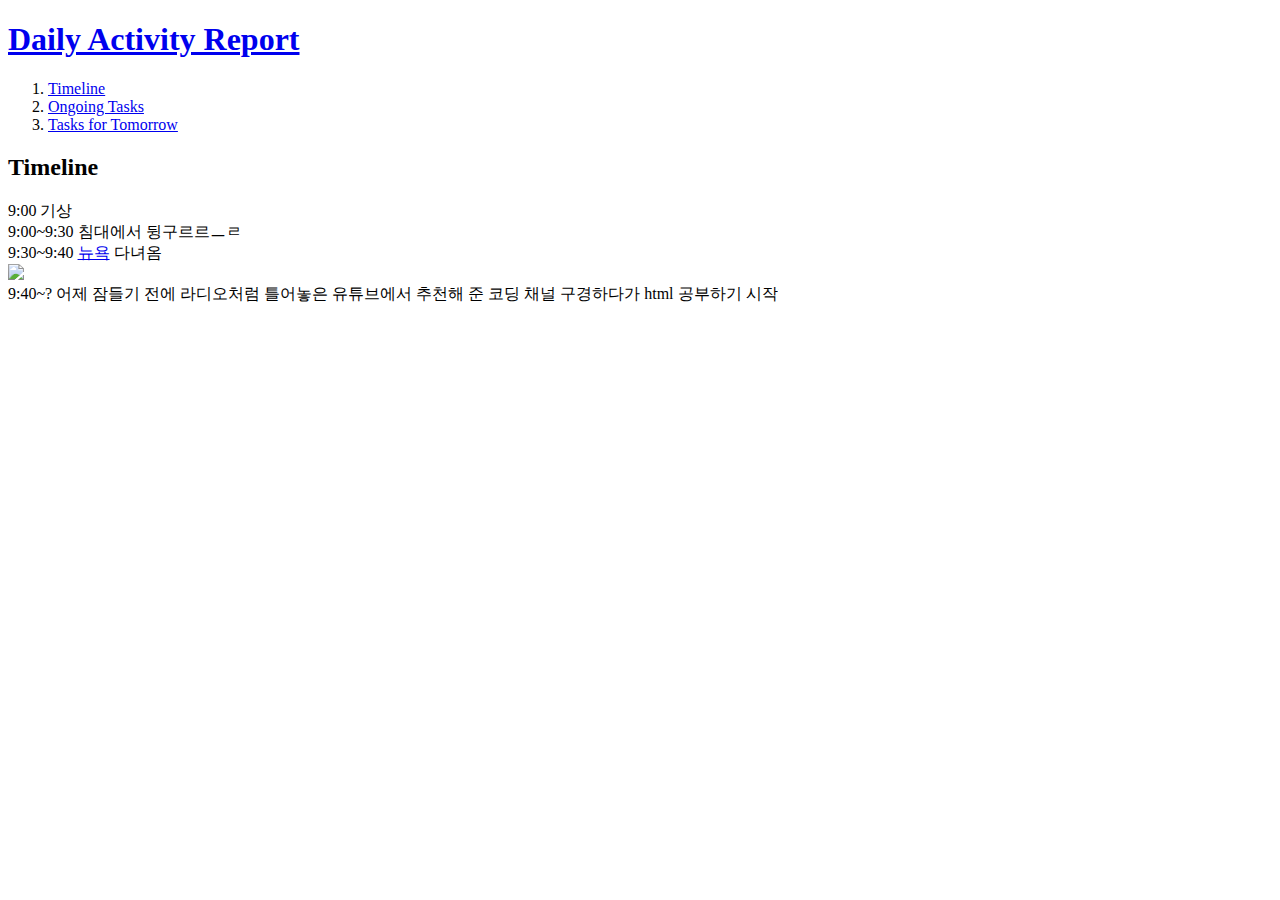
==== 1.html @ 373e5818 "first version" ====
<!doctype html>
<html>
<head>
  <meta charset="utf-8">
  <title> Daily Activity Report</title>
</head>

<body>
  <H1><a href="index.html">Daily Activity Report</a></H1>
  <ol>
    <li><a href="1.html">Timeline</a></li>
    <li><a href="2.html">Ongoing Tasks</a></li>
    <li><a href="3.html">Tasks for Tomorrow</a></li>
  </ol>

  <H2>Timeline</H2>
  <p>9:00 기상
  <br>9:00~9:30 침대에서 뒹구르르ㅡㄹ
  <br>9:30~9:40 <a href="https://namu.wiki/w/카페%20아메리카노" target="_blank" title="카페 아메리카노">뉴욕</a> 다녀옴
  <br><img src="coffee.png" width="50%">
  <br>9:40~? 어제 잠들기 전에 라디오처럼 틀어놓은 유튜브에서 추천해 준 코딩 채널 구경하다가 html 공부하기 시작</p>
</body>
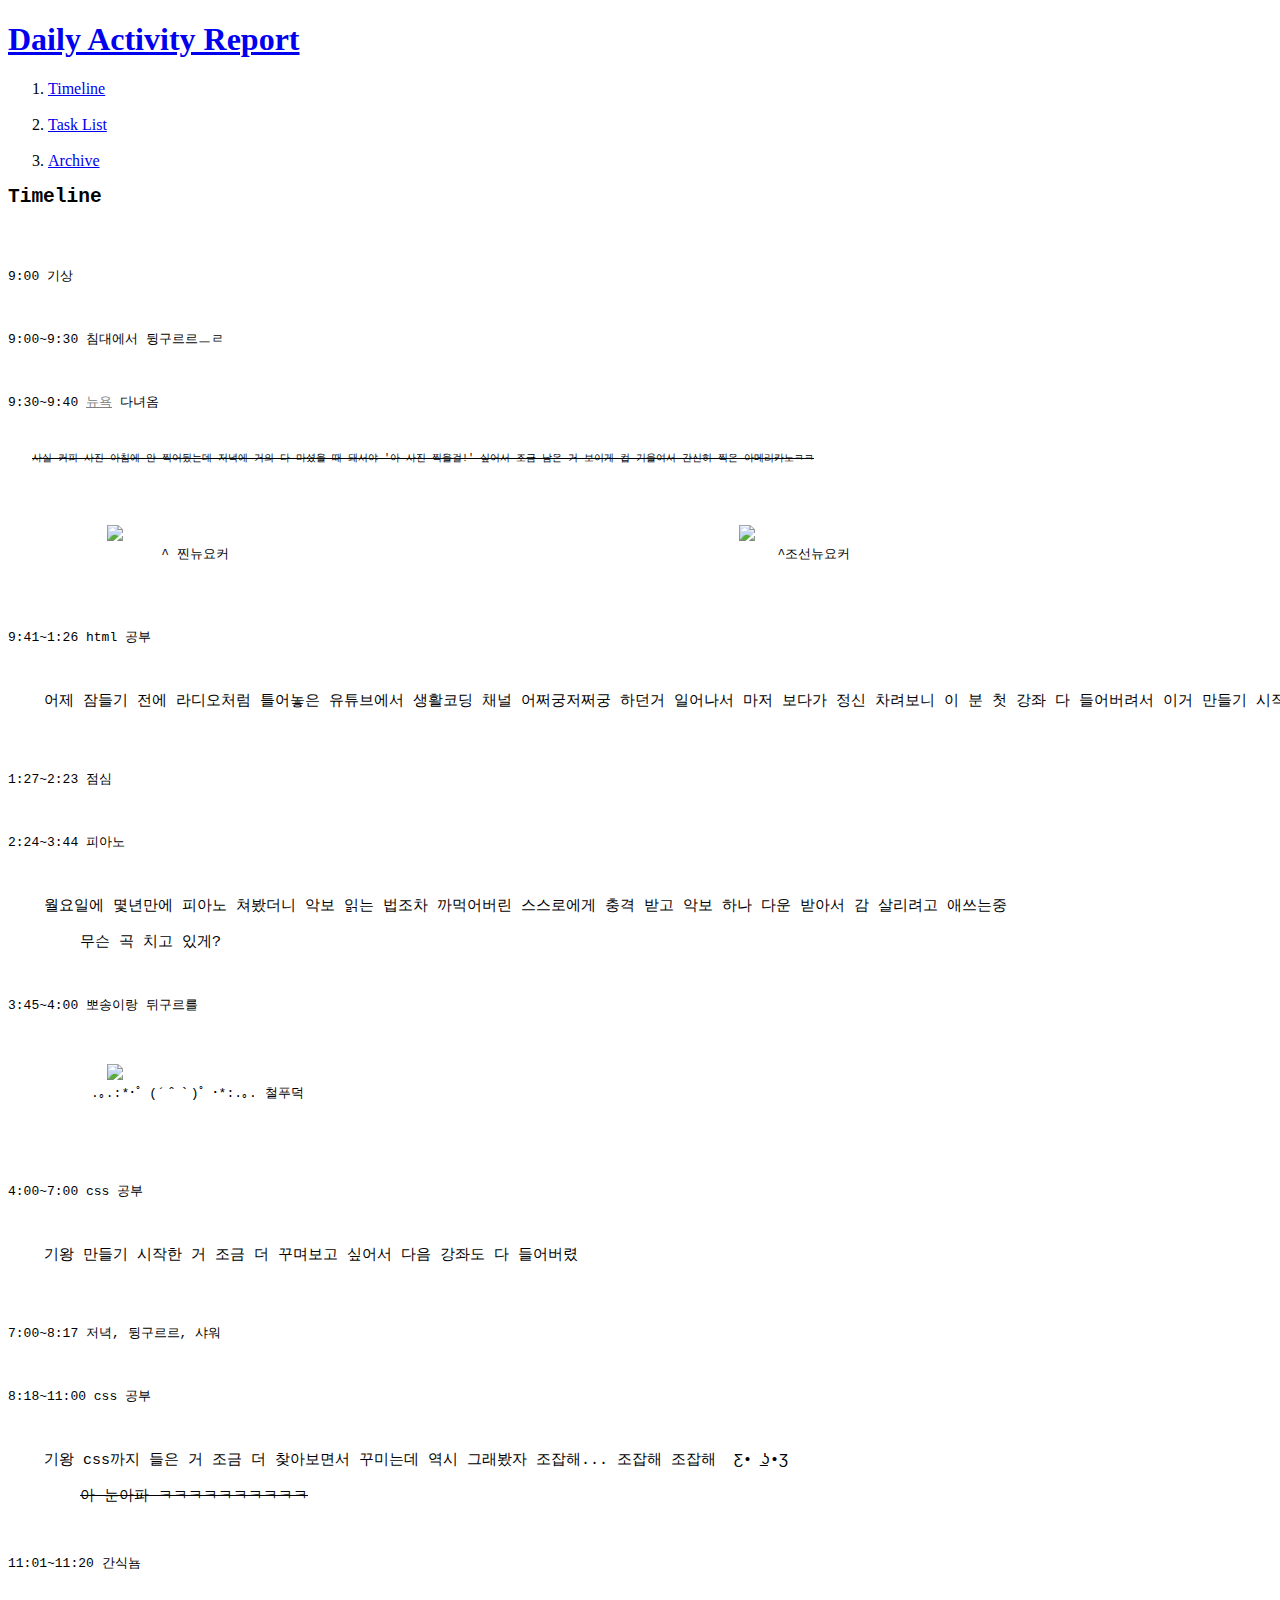
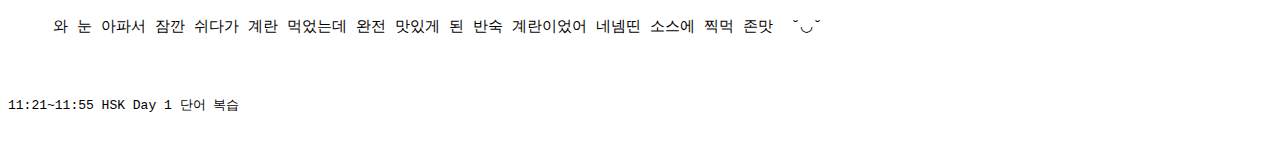
==== commit ae53d355: "Update 1.html" ====
--- a/1.html
+++ b/1.html
@@ -2,21 +2,64 @@
 <html>
 <head>
   <meta charset="utf-8">
-  <title> Daily Activity Report</title>
+  <title> Daily Activity Report - Timeline</title>
+  <link rel="stylesheet" href="style.css">
+  <style>
+  /* Three image containers (use 25% for four, and 50% for two, etc) */
+  .row {
+    display: flex;
+  }
+  .column {
+    flex: 33.33%;
+    padding: 5px;
+  }
+  </style>
 </head>
 
 <body>
   <H1><a href="index.html">Daily Activity Report</a></H1>
-  <ol>
-    <li><a href="1.html">Timeline</a></li>
-    <li><a href="2.html">Ongoing Tasks</a></li>
-    <li><a href="3.html">Tasks for Tomorrow</a></li>
-  </ol>
-
-  <H2>Timeline</H2>
-  <p>9:00 기상
-  <br>9:00~9:30 침대에서 뒹구르르ㅡㄹ
-  <br>9:30~9:40 <a href="https://namu.wiki/w/카페%20아메리카노" target="_blank" title="카페 아메리카노">뉴욕</a> 다녀옴
-  <br><img src="coffee.png" width="50%">
-  <br>9:40~? 어제 잠들기 전에 라디오처럼 틀어놓은 유튜브에서 추천해 준 코딩 채널 구경하다가 html 공부하기 시작</p>
+  <div id="grid">
+    <ol>
+      <li><a href="1.html">Timeline</a></li><br>
+      <li><a href="2.html">Task List</a></li><br>
+      <li><a href="3.html">Archive</a></li>
+    </ol>
+    <div id="content">
+      <pre><H2>Timeline</H2>
+      <p><div class="timestamp">9:00 기상</div>
+        <br><br><div class="timestamp">9:00~9:30 침대에서 뒹구르르ㅡㄹ</div>
+        <br><br><div class="timestamp">9:30~9:40 <a href="https://namu.wiki/w/카페%20아메리카노" target="_blank" title="카페 아메리카노" style="color:grey"><u>뉴욕</u></a> 다녀옴</div>
+        <p style="font-size:10px">    <s>사실 커피 사진 아침에 안 찍어뒀는데 저녁에 거의 다 마셨을 때 돼서야 '아 사진 찍을걸!' 싶어서 조금 남은 거 보이게 컵 기울여서 간신히 찍은 아메리카노ㅋㅋ</s></p>
+        <div class="row">
+          <div class="column">
+            <img src="찐뉴요커.jpeg" width="70%"><figcaption>                   ^ 찐뉴요커</figcaption>
+          </div>
+          <div class="column">
+            <img src="조선뉴요커.jpeg" width="70%"><figcaption>                 ^조선뉴요커</figcaption>
+          </div>
+        </div>
+        <br><div class="timestamp">9:41~1:26 html 공부</div>
+        <br><p style="font-size:15px">    어제 잠들기 전에 라디오처럼 틀어놓은 유튜브에서 생활코딩 채널 어쩌궁저쩌궁 하던거 일어나서 마저 보다가 정신 차려보니 이 분 첫 강좌 다 들어버려서 이거 만들기 시작</p>
+        <br><br><div class="timestamp">1:27~2:23 점심</div>
+        <br><br><div class="timestamp">2:24~3:44 피아노</div>
+        <p style="font-size:15px">    월요일에 몇년만에 피아노 쳐봤더니 악보 읽는 법조차 까먹어버린 스스로에게 충격 받고 악보 하나 다운 받아서 감 살리려고 애쓰는중
+        <br>        무슨 곡 치고 있게?</p>
+        <br><div class="timestamp">3:45~4:00 뽀송이랑 뒤구르를</div>
+        <div class="row">
+          <div class="column">
+            <img src="뽀송이.jpeg" width="40%"><figcaption>          .｡.:*･゜(´＾｀)゜･*:.｡. 철푸덕</figcaption>
+          </div>
+        </div>
+        <br><br><div class="timestamp">4:00~7:00 css 공부</div>
+        <p style="font-size:15px">    기왕 만들기 시작한 거 조금 더 꾸며보고 싶어서 다음 강좌도 다 들어버렸</p>
+        <br><br><div class="timestamp">7:00~8:17 저녁, 뒹구르르, 샤워</div>
+        <br><br><div class="timestamp">8:18~11:00 css 공부</div>
+        <p style="font-size:15px">    기왕 css까지 들은 거 조금 더 찾아보면서 꾸미는데 역시 그래봤자 조잡해... 조잡해 조잡해  Ƹ• ͟ʖ•Ʒ
+        <br>        <s>아 눈아파 ㅋㅋㅋㅋㅋㅋㅋㅋㅋㅋ</s> 
+        <br><br><div class="timestamp">11:01~11:20 간식뇸</div>
+        <p style="font-size:15px">     와 눈 아파서 잠깐 쉬다가 계란 먹었는데 완전 맛있게 된 반숙 계란이었어 네넴띤 소스에 찍먹 존맛  ˘◡˘ </p>
+        <br><br><div class="timestamp">11:21~11:55 HSK Day 1 단어 복습</div>
+      </p></pre>
+    </div>
+  </div>
 </body>
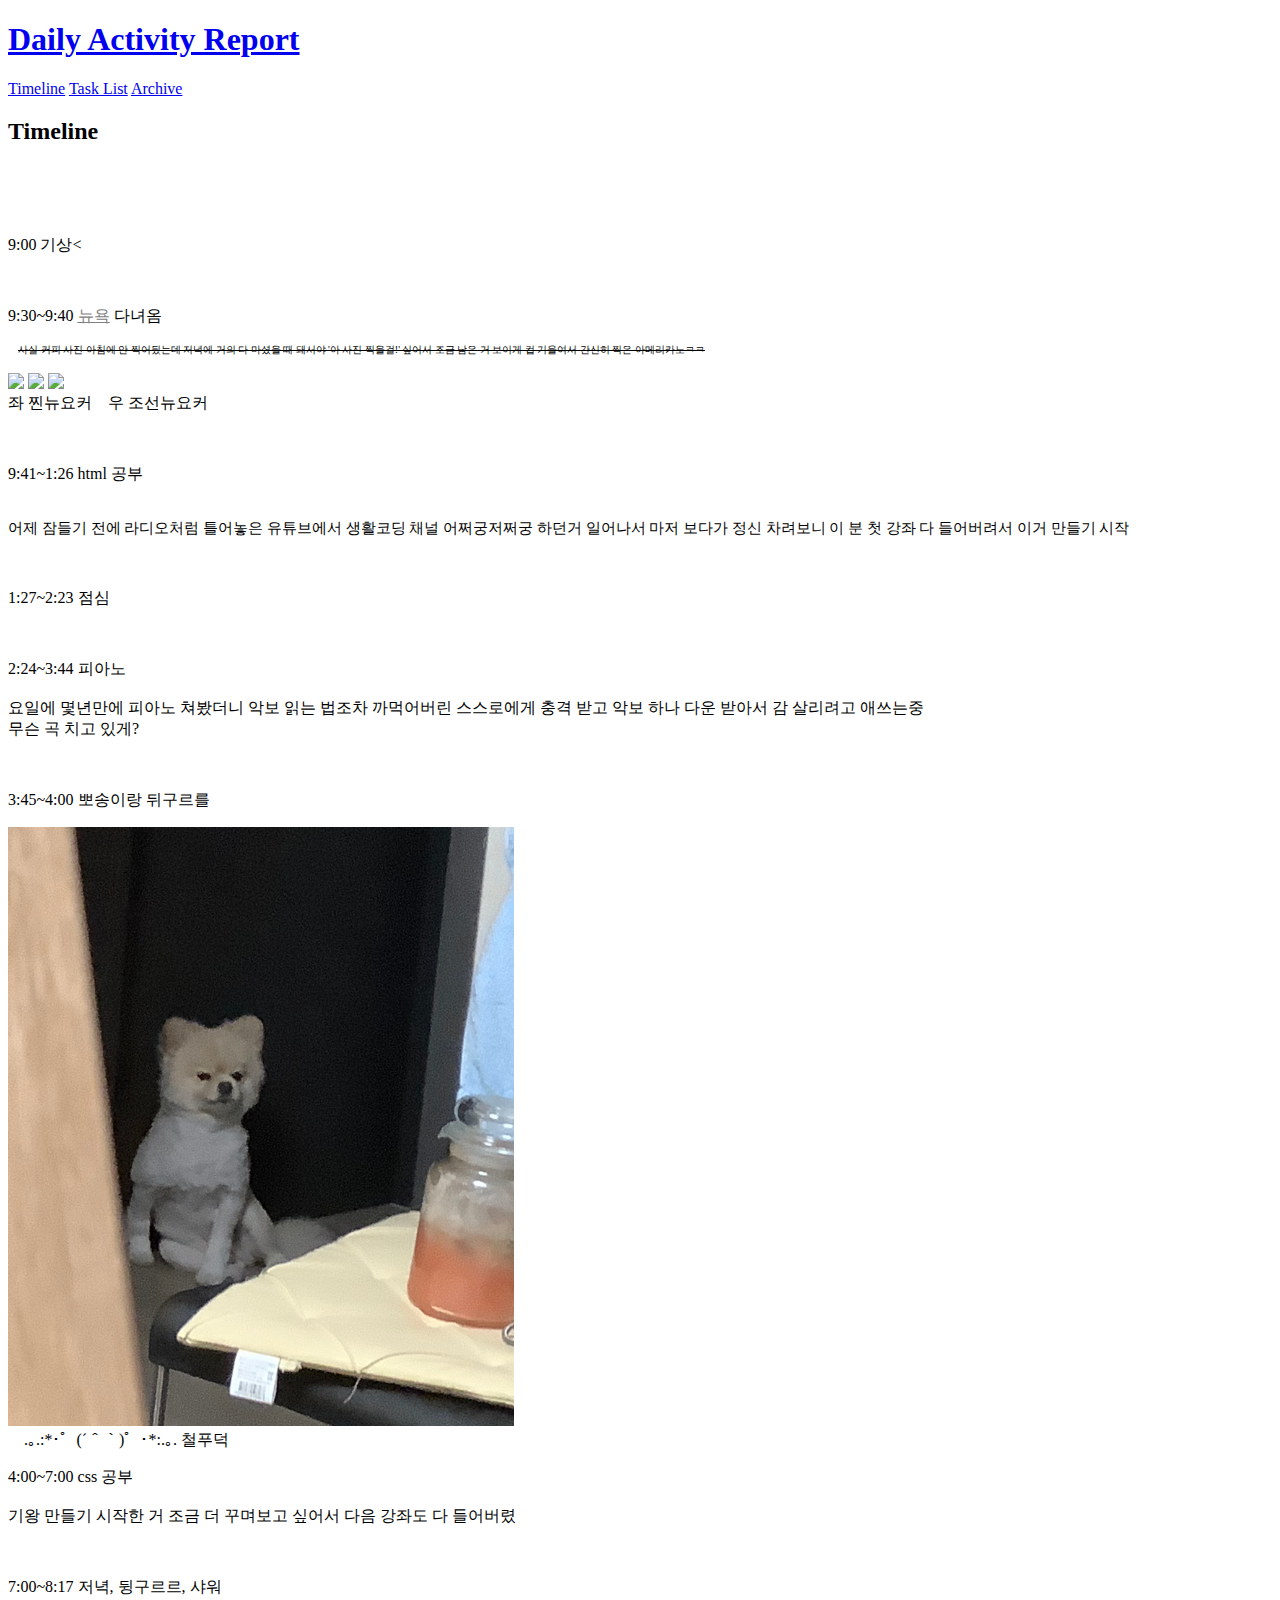
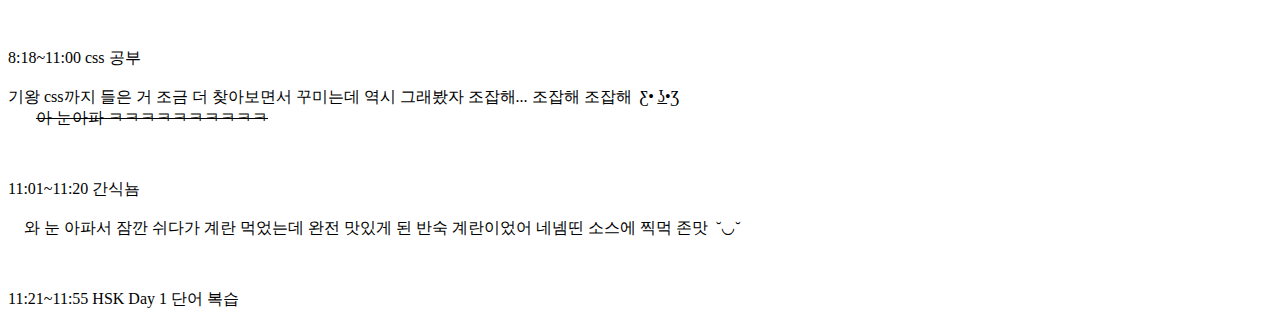
==== commit 6b1ed20f: "Update 1.html" ====
--- a/1.html
+++ b/1.html
@@ -2,64 +2,53 @@
 <html>
 <head>
   <meta charset="utf-8">
-  <title> Daily Activity Report - Timeline</title>
-  <link rel="stylesheet" href="style.css">
+  <title> Daily Activity Report</title>
+  <link rel="stylesheet" href="style_edit.css">
+  <link rel="preconnect" href="https://fonts.gstatic.com">
+  <link href="https://fonts.googleapis.com/css2?family=Baloo+2:wght@400;500;600;700;800&family=Gaegu:wght@300;400;700&family=Staatliches&display=swap" rel="stylesheet">
   <style>
-  /* Three image containers (use 25% for four, and 50% for two, etc) */
-  .row {
-    display: flex;
-  }
-  .column {
-    flex: 33.33%;
-    padding: 5px;
+  .img {
+    float:left;
+    max-width:50%;
+    height:auto;
   }
   </style>
 </head>
 
 <body>
-  <H1><a href="index.html">Daily Activity Report</a></H1>
-  <div id="grid">
-    <ol>
-      <li><a href="1.html">Timeline</a></li><br>
-      <li><a href="2.html">Task List</a></li><br>
-      <li><a href="3.html">Archive</a></li>
-    </ol>
-    <div id="content">
-      <pre><H2>Timeline</H2>
-      <p><div class="timestamp">9:00 기상</div>
-        <br><br><div class="timestamp">9:00~9:30 침대에서 뒹구르르ㅡㄹ</div>
-        <br><br><div class="timestamp">9:30~9:40 <a href="https://namu.wiki/w/카페%20아메리카노" target="_blank" title="카페 아메리카노" style="color:grey"><u>뉴욕</u></a> 다녀옴</div>
-        <p style="font-size:10px">    <s>사실 커피 사진 아침에 안 찍어뒀는데 저녁에 거의 다 마셨을 때 돼서야 '아 사진 찍을걸!' 싶어서 조금 남은 거 보이게 컵 기울여서 간신히 찍은 아메리카노ㅋㅋ</s></p>
-        <div class="row">
-          <div class="column">
-            <img src="찐뉴요커.jpeg" width="70%"><figcaption>                   ^ 찐뉴요커</figcaption>
-          </div>
-          <div class="column">
-            <img src="조선뉴요커.jpeg" width="70%"><figcaption>                 ^조선뉴요커</figcaption>
-          </div>
-        </div>
-        <br><div class="timestamp">9:41~1:26 html 공부</div>
-        <br><p style="font-size:15px">    어제 잠들기 전에 라디오처럼 틀어놓은 유튜브에서 생활코딩 채널 어쩌궁저쩌궁 하던거 일어나서 마저 보다가 정신 차려보니 이 분 첫 강좌 다 들어버려서 이거 만들기 시작</p>
-        <br><br><div class="timestamp">1:27~2:23 점심</div>
-        <br><br><div class="timestamp">2:24~3:44 피아노</div>
-        <p style="font-size:15px">    월요일에 몇년만에 피아노 쳐봤더니 악보 읽는 법조차 까먹어버린 스스로에게 충격 받고 악보 하나 다운 받아서 감 살리려고 애쓰는중
-        <br>        무슨 곡 치고 있게?</p>
-        <br><div class="timestamp">3:45~4:00 뽀송이랑 뒤구르를</div>
-        <div class="row">
-          <div class="column">
-            <img src="뽀송이.jpeg" width="40%"><figcaption>          .｡.:*･゜(´＾｀)゜･*:.｡. 철푸덕</figcaption>
-          </div>
-        </div>
-        <br><br><div class="timestamp">4:00~7:00 css 공부</div>
-        <p style="font-size:15px">    기왕 만들기 시작한 거 조금 더 꾸며보고 싶어서 다음 강좌도 다 들어버렸</p>
-        <br><br><div class="timestamp">7:00~8:17 저녁, 뒹구르르, 샤워</div>
-        <br><br><div class="timestamp">8:18~11:00 css 공부</div>
-        <p style="font-size:15px">    기왕 css까지 들은 거 조금 더 찾아보면서 꾸미는데 역시 그래봤자 조잡해... 조잡해 조잡해  Ƹ• ͟ʖ•Ʒ
-        <br>        <s>아 눈아파 ㅋㅋㅋㅋㅋㅋㅋㅋㅋㅋ</s> 
-        <br><br><div class="timestamp">11:01~11:20 간식뇸</div>
-        <p style="font-size:15px">     와 눈 아파서 잠깐 쉬다가 계란 먹었는데 완전 맛있게 된 반숙 계란이었어 네넴띤 소스에 찍먹 존맛  ˘◡˘ </p>
-        <br><br><div class="timestamp">11:21~11:55 HSK Day 1 단어 복습</div>
-      </p></pre>
-    </div>
+  <a href="index_edit.html"><H1>Daily Activity Report</H1></a>
+  <div class="menu">
+    <a href="201218.html">Timeline</a>
+    <a href="2.html">Task List</a>
+    <a href="3.html">Archive</a>
+  </div>
+  <div class="content">
+      <H2>Timeline</H2><br><br>
+        <br><p><div class="timestamp">9:00 기상<</div></p>
+        <br><p><div class="timestamp">9:30~9:40 <a href="https://namu.wiki/w/카페%20아메리카노" target="_blank" title="카페 아메리카노" style="color:grey"><u>뉴욕</u></a> 다녀옴</div></p>
+          <p style="font-size:10px">&nbsp&nbsp&nbsp&nbsp<s>사실 커피 사진 아침에 안 찍어뒀는데 저녁에 거의 다 마셨을 때 돼서야 '아 사진 찍을걸!' 싶어서 조금 남은 거 보이게 컵 기울여서 간신히 찍은 아메리카노ㅋㅋ</s></p>
+          <p><img src="브런치.jpg" width="30%">
+          <img src="찐뉴요커.jpg" width="30%">
+          <img src="조선뉴요커.jpg" width="30%">
+          <br> 좌 찐뉴요커 &nbsp;&nbsp;&nbsp;우 조선뉴요커</p>
+        <br><p><div class="timestamp">9:41~1:26 html 공부</div></p>
+        <br><div style="font-size:15px">    어제 잠들기 전에 라디오처럼 틀어놓은 유튜브에서 생활코딩 채널 어쩌궁저쩌궁 하던거 일어나서 마저 보다가 정신 차려보니 이 분 첫 강좌 다 들어버려서 이거 만들기 시작
+      </div> </p>
+        <br><p><div class="timestamp">1:27~2:23 점심</div></p>
+        <br><p><div class="timestamp">2:24~3:44 피아노</div>
+          <br> 요일에 몇년만에 피아노 쳐봤더니 악보 읽는 법조차 까먹어버린 스스로에게 충격 받고 악보 하나 다운 받아서 감 살리려고 애쓰는중
+          <br>     무슨 곡 치고 있게?</p>
+        <br><p><div class="timestamp">3:45~4:00 뽀송이랑 뒤구르를</div></p>
+        <img src="뽀송이.jpeg" width="40%">
+        <br>&nbsp;&nbsp;&nbsp;&nbsp;.｡.:*･゜(´＾｀)゜･*:.｡. 철푸덕
+        <br><p><div class="timestamp">4:00~7:00 css 공부</div>
+        <br>기왕 만들기 시작한 거 조금 더 꾸며보고 싶어서 다음 강좌도 다 들어버렸</p>
+        <br><p><div class="timestamp">7:00~8:17 저녁, 뒹구르르, 샤워</div></p>
+        <br><p><div class="timestamp">8:18~11:00 css 공부</div>
+          <br> 기왕 css까지 들은 거 조금 더 찾아보면서 꾸미는데 역시 그래봤자 조잡해... 조잡해 조잡해  Ƹ• ͟ʖ•Ʒ
+          <br>&nbsp&nbsp&nbsp&nbsp&nbsp&nbsp&nbsp<s>아 눈아파 ㅋㅋㅋㅋㅋㅋㅋㅋㅋㅋ</s></p>
+        <br><p><div class="timestamp">11:01~11:20 간식뇸</div>
+        <br>&nbsp;&nbsp;&nbsp;&nbsp;와 눈 아파서 잠깐 쉬다가 계란 먹었는데 완전 맛있게 된 반숙 계란이었어 네넴띤 소스에 찍먹 존맛  ˘◡˘</p>
+        <br><p><div class="timestamp">11:21~11:55 HSK Day 1 단어 복습</div></p>
   </div>
 </body>
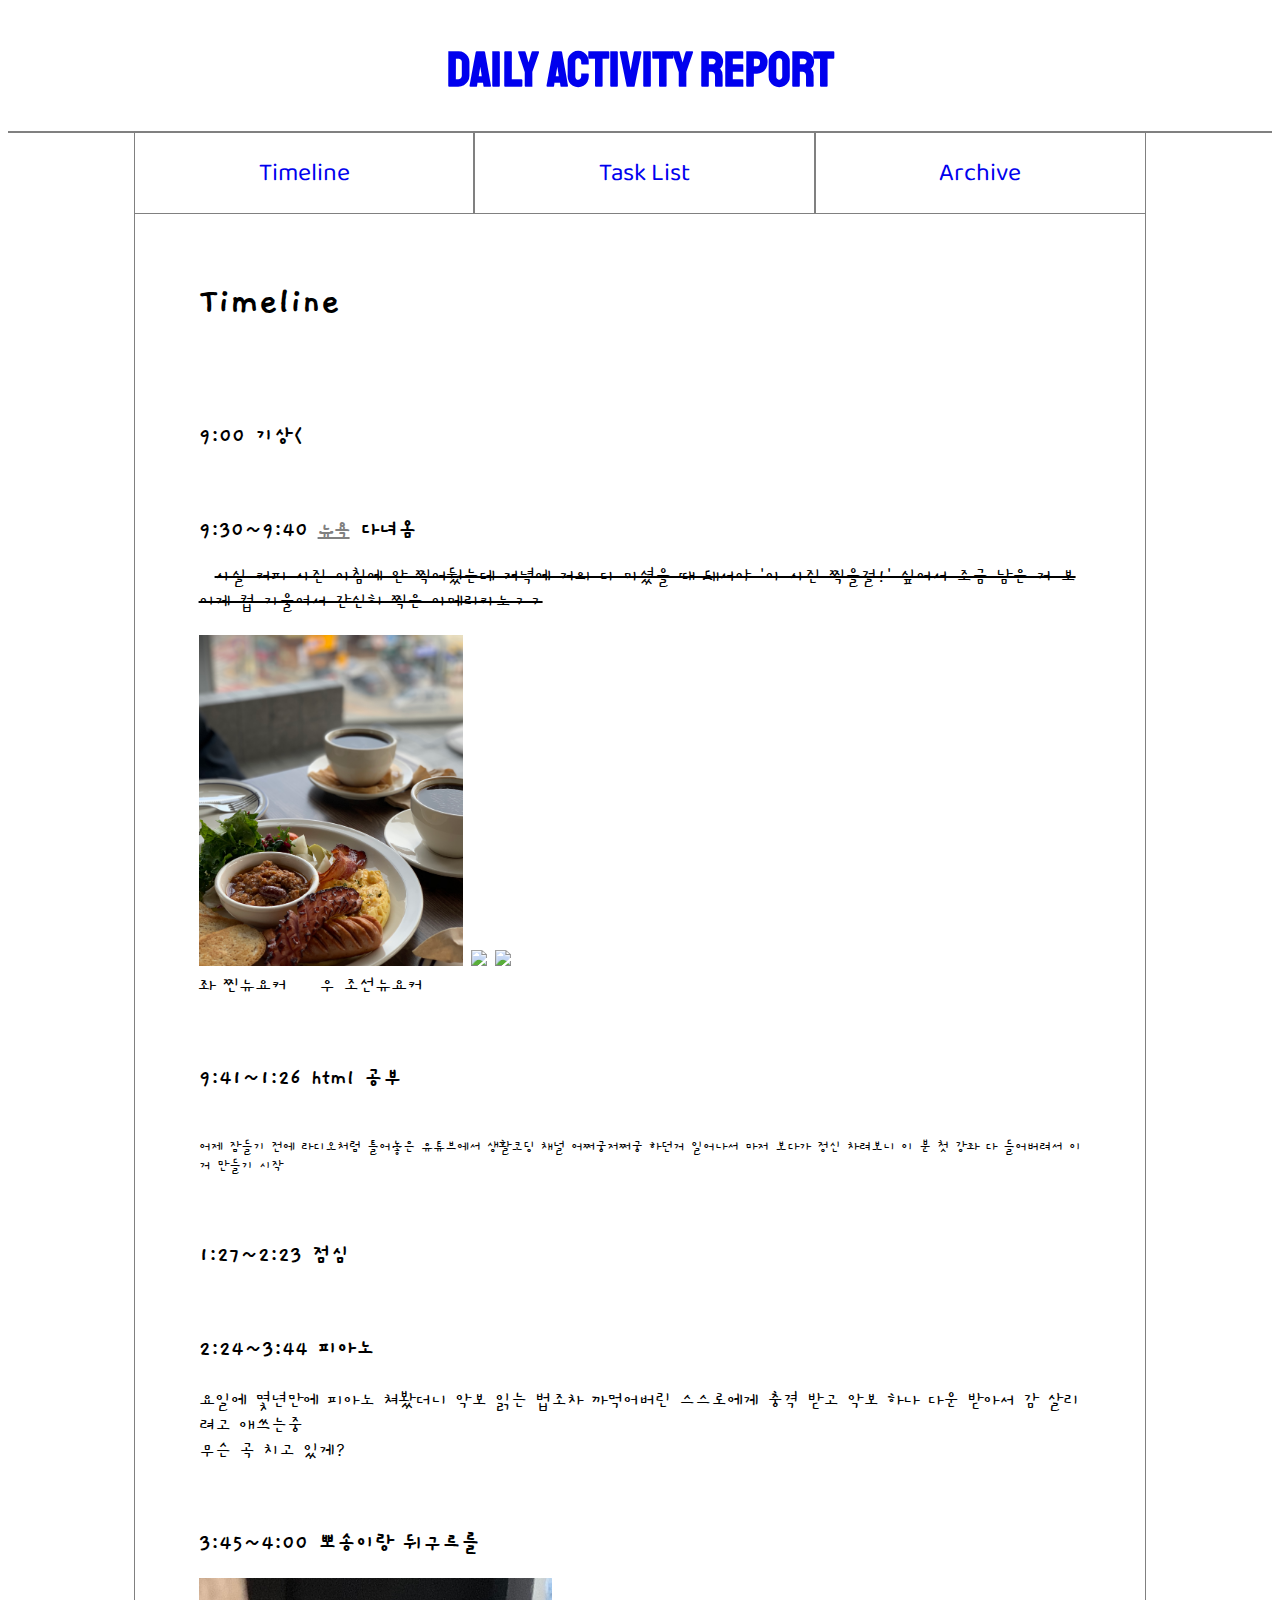
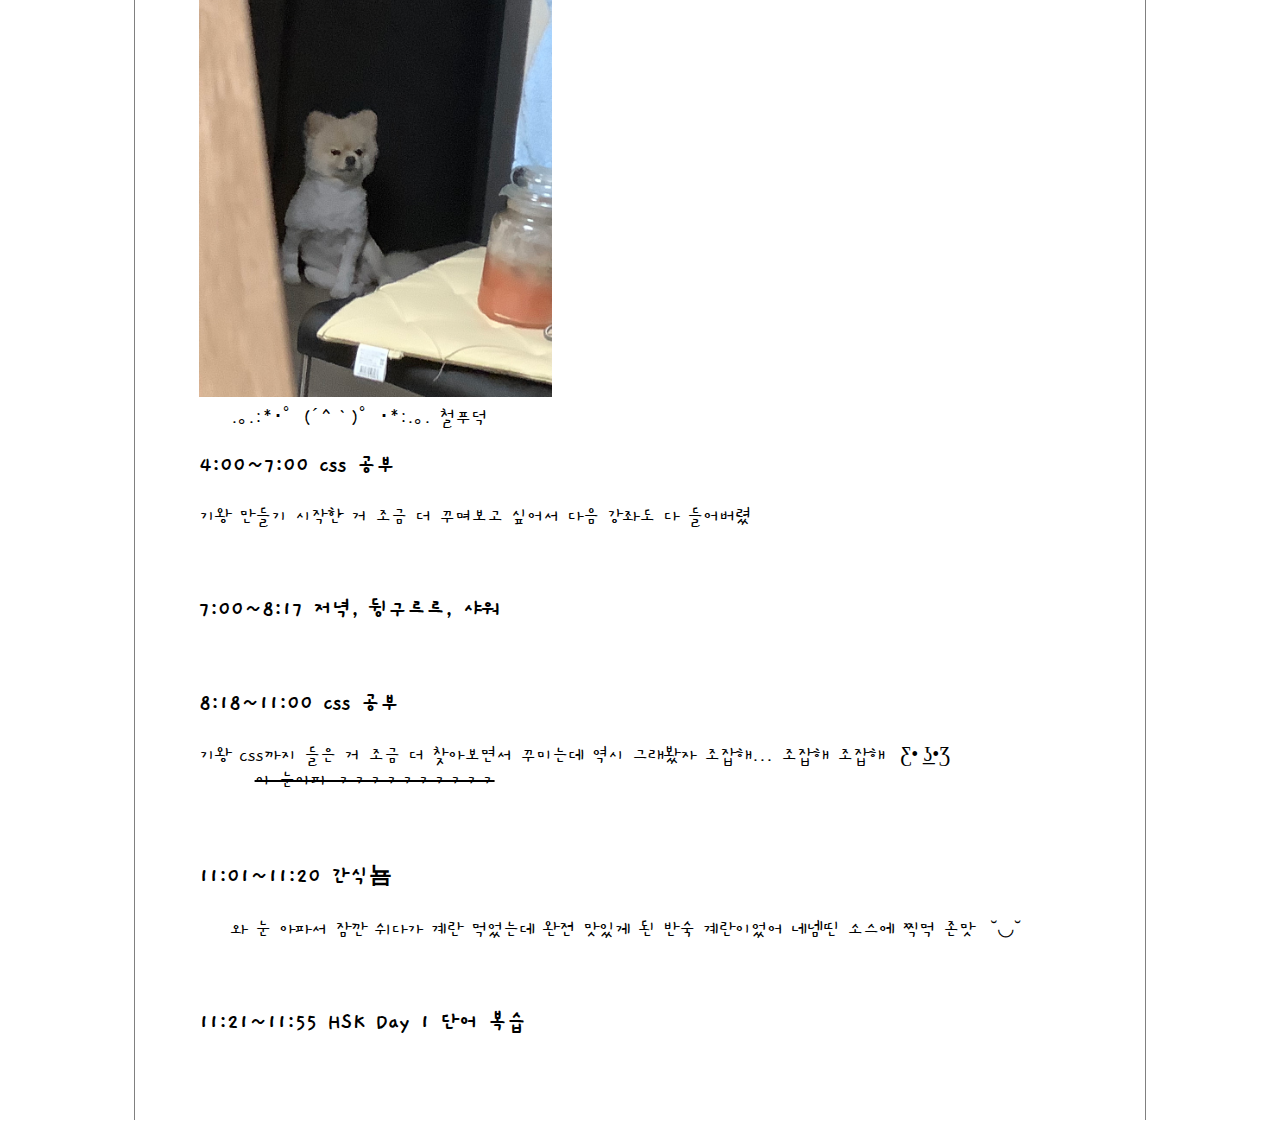
==== commit 0e932c05: "Update 1.html" ====
--- a/1.html
+++ b/1.html
@@ -16,7 +16,7 @@
 </head>
 
 <body>
-  <a href="index_edit.html"><H1>Daily Activity Report</H1></a>
+  <a href="Index_edit.html"><H1>Daily Activity Report</H1></a>
   <div class="menu">
     <a href="201218.html">Timeline</a>
     <a href="2.html">Task List</a>
--- a/style_edit.css
+++ b/style_edit.css
@@ -0,0 +1,69 @@
+
+
+H1{
+  text-align:center;
+  padding:30px;
+  border-bottom:2px solid grey;
+  font-size:50px;
+  margin: 0;
+  font-family: 'Staatliches', cursive;
+}
+a{
+  text-decoration:none;
+  font-color:grey;
+}
+.menu{
+  display:grid;
+  grid-template-columns:  auto auto auto;
+  padding:0;
+  margin-left:10%;
+  margin-right:10%;
+}
+.menu > a{
+  padding:20px;
+  font-size:25px;
+  font-family:'Baloo 2',cursive;
+  text-align:center;
+  border: 1px solid grey;
+  border-top:0;
+}
+.content{
+  margin-left:10%;
+  margin-right:10%;
+  border-left:1px solid grey;
+  border-right:1px solid grey;
+  padding:5%;
+}
+h2{
+  font-size:40px;
+  margin:0;
+}
+* {
+  box-sizing: border-box;
+  font-family:'Gaegu',cursive;
+  font-size:20px;
+}
+.timestamp{
+  font-size:23px;
+  font-weight:bold;
+}
+
+/* Extra small devices (phones, 600px and down) */
+@media only screen and (max-width: 600px) {
+  .menu{
+    grid-template-columns:auto;
+  }
+  h1{
+    font-size:65px;
+  }
+  h2{
+    font-size:55px;
+  }
+
+  *{
+    font-size:25px;
+  }
+  .timestamp{
+    font-size:35px;
+  }
+}
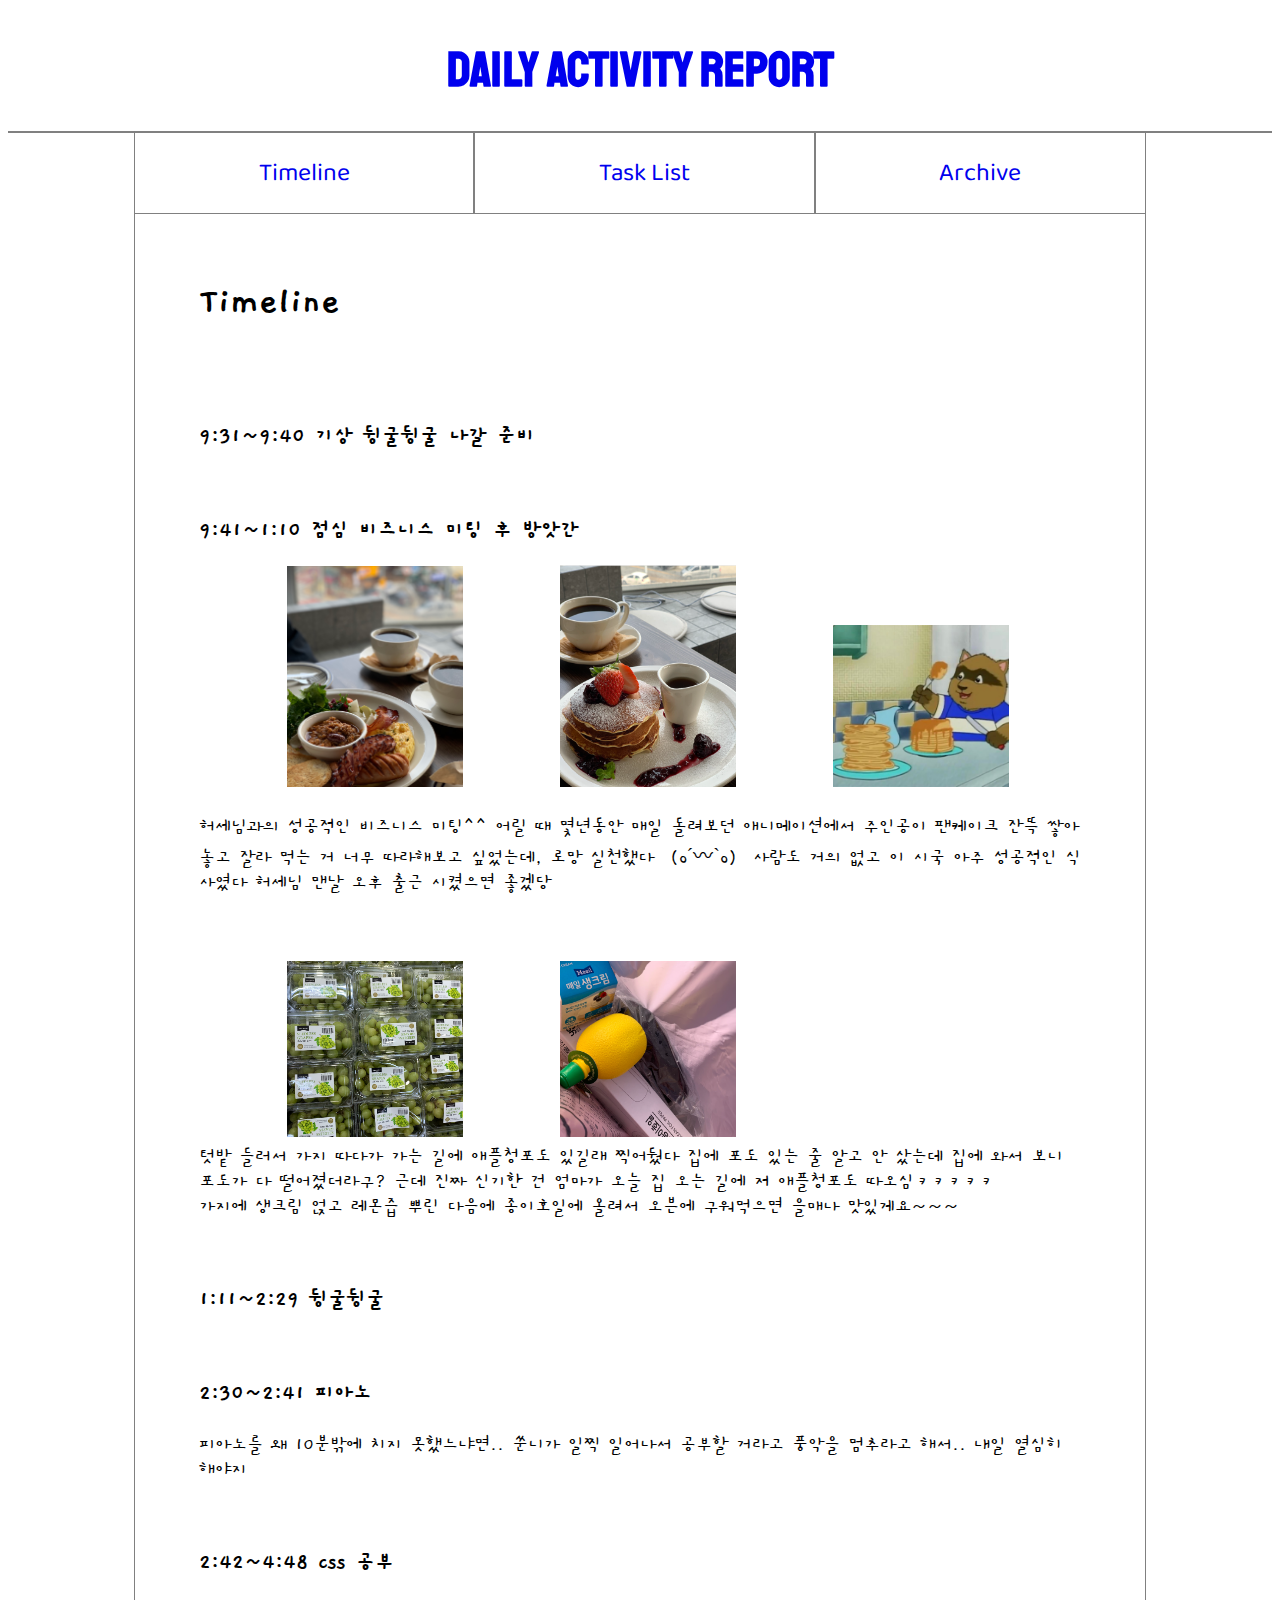
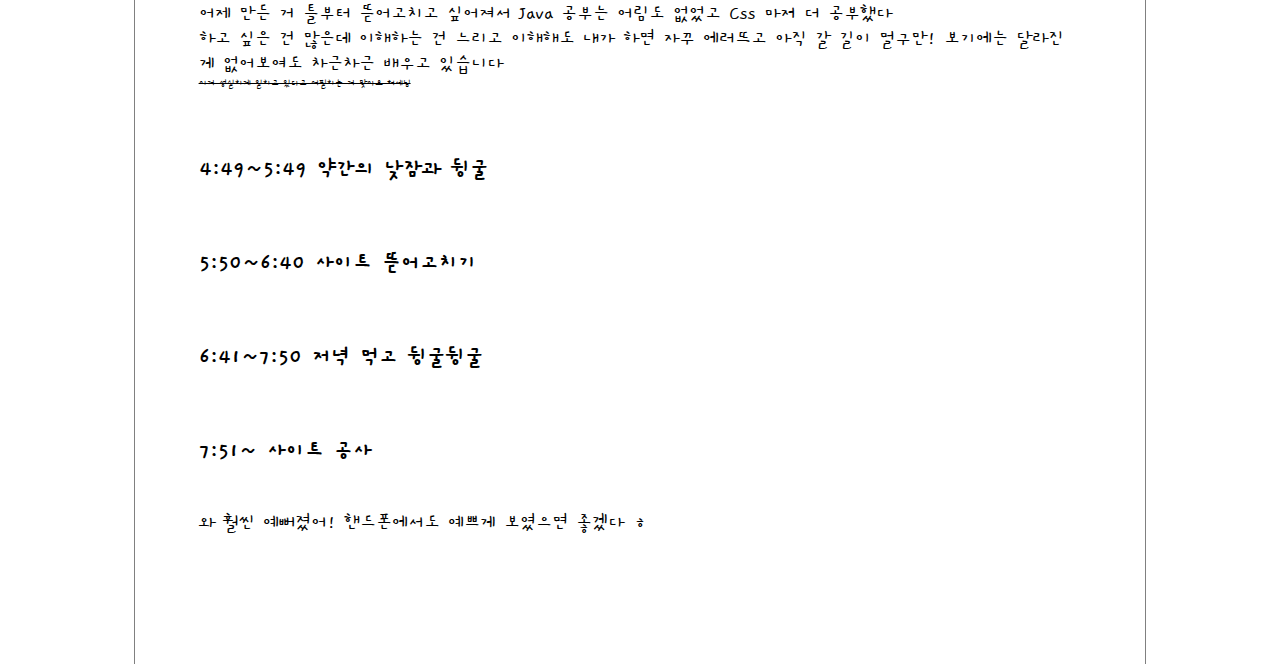
==== commit 7d5cd7c4: "Update 1.html" ====
--- a/1.html
+++ b/1.html
@@ -7,48 +7,55 @@
   <link rel="preconnect" href="https://fonts.gstatic.com">
   <link href="https://fonts.googleapis.com/css2?family=Baloo+2:wght@400;500;600;700;800&family=Gaegu:wght@300;400;700&family=Staatliches&display=swap" rel="stylesheet">
   <style>
-  .img {
-    float:left;
-    max-width:50%;
-    height:auto;
+  img {
+    width:30%;
+    padding-left:10%;
   }
+  @media only screen and (max-width: 600px) {
+    img{
+      float:none;
+      width:80%
+    }
+  }
+
   </style>
 </head>
 
 <body>
-  <a href="Index_edit.html"><H1>Daily Activity Report</H1></a>
+  <a href="index_edit.html"><H1>Daily Activity Report</H1></a>
   <div class="menu">
-    <a href="201218.html">Timeline</a>
+    <a href="1.html">Timeline</a>
     <a href="2.html">Task List</a>
     <a href="3.html">Archive</a>
   </div>
   <div class="content">
       <H2>Timeline</H2><br><br>
-        <br><p><div class="timestamp">9:00 기상<</div></p>
-        <br><p><div class="timestamp">9:30~9:40 <a href="https://namu.wiki/w/카페%20아메리카노" target="_blank" title="카페 아메리카노" style="color:grey"><u>뉴욕</u></a> 다녀옴</div></p>
-          <p style="font-size:10px">&nbsp&nbsp&nbsp&nbsp<s>사실 커피 사진 아침에 안 찍어뒀는데 저녁에 거의 다 마셨을 때 돼서야 '아 사진 찍을걸!' 싶어서 조금 남은 거 보이게 컵 기울여서 간신히 찍은 아메리카노ㅋㅋ</s></p>
-          <p><img src="브런치.jpg" width="30%">
-          <img src="찐뉴요커.jpg" width="30%">
-          <img src="조선뉴요커.jpg" width="30%">
-          <br> 좌 찐뉴요커 &nbsp;&nbsp;&nbsp;우 조선뉴요커</p>
-        <br><p><div class="timestamp">9:41~1:26 html 공부</div></p>
-        <br><div style="font-size:15px">    어제 잠들기 전에 라디오처럼 틀어놓은 유튜브에서 생활코딩 채널 어쩌궁저쩌궁 하던거 일어나서 마저 보다가 정신 차려보니 이 분 첫 강좌 다 들어버려서 이거 만들기 시작
-      </div> </p>
-        <br><p><div class="timestamp">1:27~2:23 점심</div></p>
-        <br><p><div class="timestamp">2:24~3:44 피아노</div>
-          <br> 요일에 몇년만에 피아노 쳐봤더니 악보 읽는 법조차 까먹어버린 스스로에게 충격 받고 악보 하나 다운 받아서 감 살리려고 애쓰는중
-          <br>     무슨 곡 치고 있게?</p>
-        <br><p><div class="timestamp">3:45~4:00 뽀송이랑 뒤구르를</div></p>
-        <img src="뽀송이.jpeg" width="40%">
-        <br>&nbsp;&nbsp;&nbsp;&nbsp;.｡.:*･゜(´＾｀)゜･*:.｡. 철푸덕
-        <br><p><div class="timestamp">4:00~7:00 css 공부</div>
-        <br>기왕 만들기 시작한 거 조금 더 꾸며보고 싶어서 다음 강좌도 다 들어버렸</p>
-        <br><p><div class="timestamp">7:00~8:17 저녁, 뒹구르르, 샤워</div></p>
-        <br><p><div class="timestamp">8:18~11:00 css 공부</div>
-          <br> 기왕 css까지 들은 거 조금 더 찾아보면서 꾸미는데 역시 그래봤자 조잡해... 조잡해 조잡해  Ƹ• ͟ʖ•Ʒ
-          <br>&nbsp&nbsp&nbsp&nbsp&nbsp&nbsp&nbsp<s>아 눈아파 ㅋㅋㅋㅋㅋㅋㅋㅋㅋㅋ</s></p>
-        <br><p><div class="timestamp">11:01~11:20 간식뇸</div>
-        <br>&nbsp;&nbsp;&nbsp;&nbsp;와 눈 아파서 잠깐 쉬다가 계란 먹었는데 완전 맛있게 된 반숙 계란이었어 네넴띤 소스에 찍먹 존맛  ˘◡˘</p>
-        <br><p><div class="timestamp">11:21~11:55 HSK Day 1 단어 복습</div></p>
+        <br><p><div class="timestamp">9:31~9:40 기상 뒹굴뒹굴 나갈 준비</div></p>
+        <br><p><div class="timestamp">9:41~1:10 점심 비즈니스 미팅 후 방앗간</div></p>
+          <p><img src="브런치.jpg">
+          <img src="팬케이크.jpg">
+          <img src="pancake.jpg">
+          <div> 허세님과의 성공적인 비즈니스 미팅^^ 어릴 때 몇년동안 매일 돌려보던 애니메이션에서 주인공이 팬케이크 잔뜩 쌓아놓고 잘라 먹는 거 너무 따라해보고 싶었는데, 로망 실천했다  (o´〰`o) 
+            사람도 거의 없고 이 시국 아주 성공적인 식사였다 허세님 맨날 오후 출근 시켰으면 좋겠당</div></p>
+        <br><p><img src="애플청포도.png" width="40%">
+          <img src="방앗간.png" width="40%">
+          <br> 텃밭 들러서 가지 따다가 가는 길에 애플청포도 있길래 찍어뒀다 집에 포도 있는 줄 알고 안 샀는데 집에 와서 보니 포도가 다 떨어졌더라구?
+           근데 진짜 신기한 건 엄마가 오늘 집 오는 길에 저 애플청포도 따오심ㅋㅋㅋㅋㅋ
+          <br> 가지에 생크림 얹고 레몬즙 뿌린 다음에 종이호일에 올려서 오븐에 구워먹으면 을매나 맛있게요~~~</p>
+        <br><p><div class="timestamp">1:11~2:29 뒹굴뒹굴</div></p>
+        <br><p><div class="timestamp">2:30~2:41 피아노</div>
+          <br> 피아노를 왜 10분밖에 치지 못했느냐면.. 쑨니가 일찍 일어나서 공부할 거라고 풍악을 멈추라고 해서.. 내일 열심히 해야지</p>
+        <br><p><div class="timestamp">2:42~4:48 css 공부</div>
+          <br> 어제 만든 거 틀부터 뜯어고치고 싶어져서 Java 공부는 어림도 없었고 Css 마저 더 공부했다
+          <br> 하고 싶은 건 많은데 이해하는 건 느리고 이해해도 내가 하면 자꾸 에러뜨고 아직 갈 길이 멀구만! 보기에는 달라진 게 없어보여도 차근차근 배우고 있습니다
+          <s><div style="font-size:10px">이거 성실하게 일하고 있다고 어필하는 거 맞아요 허세님</div></s></p>
+        <br><p><div class="timestamp">4:49~5:49 약간의 낮잠과 뒹굴</div></p>
+        <br><p><div class="timestamp">5:50~6:40 사이트 뜯어고치기</div></p>
+        <br><p><div class="timestamp">6:41~7:50 저녁 먹고 뒹굴뒹굴</div></p>
+        <br><p><div class="timestamp">7:51~ 사이트 공사</div></p>
+          <br> 와 훨씬 예뻐졌어! 핸드폰에서도 예쁘게 보였으면 좋겠다 ㅎ
+        <br><p><div class="timestamp"></div></p>
+        <br><p><div class="timestamp"></div></p>
+
   </div>
 </body>
